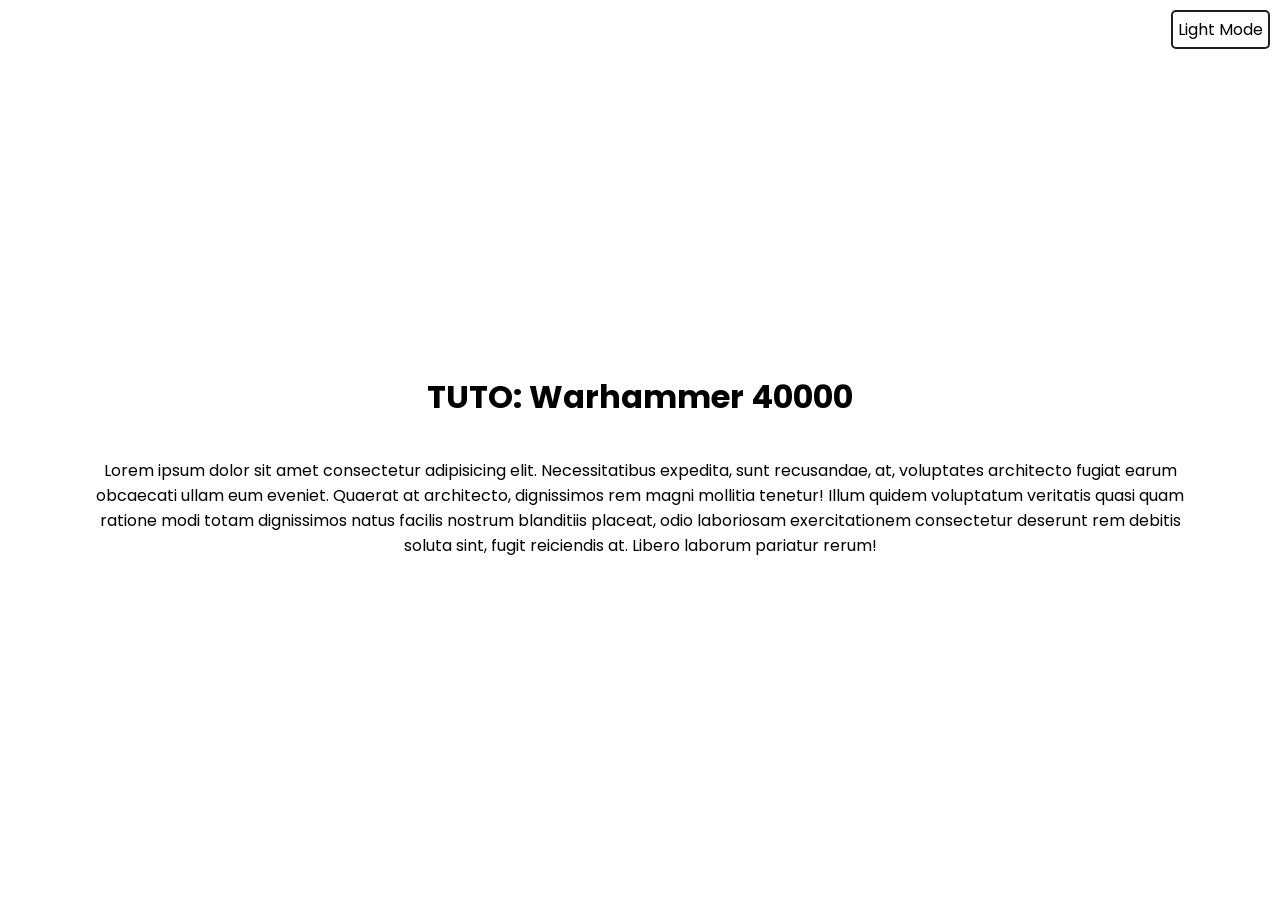
==== 10Projects1Hour/dark-mode-toggle/index.html @ 818858c6 "test" ====
<!DOCTYPE html>
    <html lang="fr">
        <head>
            <meta charset="UTF-8" />
            <meta name="viewport" content="width=device-width, initial scale=1.0" />
            <title>Dark Mode Toggle</title>
            <link rel="stylesheet" href="style.css" />
            <script src="script.js" defer></script>
        </head>
        <body>
            <div class="Light Mode">
                <input type="checkbox" id="toggle" name="toggle">
                <label for="toggle" id="mode">Light Mode</label>
            </div>
            <h1>TUTO: Warhammer 40000</h1>
            <p>Lorem ipsum dolor sit amet consectetur adipisicing elit. Necessitatibus expedita, sunt recusandae, at, voluptates architecto fugiat 
               earum obcaecati ullam eum eveniet. Quaerat at architecto, dignissimos rem magni mollitia tenetur! Illum quidem voluptatum veritatis 
               quasi quam ratione modi totam dignissimos natus facilis nostrum blanditiis placeat, 
               odio laboriosam exercitationem consectetur deserunt rem debitis soluta sint, fugit reiciendis at. Libero laborum pariatur rerum!</p>
        </body>
    </html>
---- 10Projects1Hour/dark-mode-toggle/style.css ----
@import url("https://fonts.googleapis.com/css2?family=Poppins:wght@200;400;600&display=swap");

*{
    box-sizing: border-box;
}

body{
    flex-direction: column;
    display: flex;
    align-items: center;
    justify-content: center;
    font-family: "Poppins", sans-serif;
    margin: 0;
    min-height: 100vh;
    text-align: center;
    padding: 5rem;

    transition: background 0.3s linear,
    color 0.3s linear;
}

body.dark{
    background-color: #1f1f1f;
    color: white;
    transition: background 0.3s linear,
    color 0.3s linear;
}

body.dark label{
    border: 2px solid white;
    transition: border 0.3s linear;
}

label{
    cursor: pointer;
    user-select: none;
    position: absolute;
    top: 10px;
    right: 10px;
    padding: 5px;
    border-radius: 5px;
    border: 2px solid #1f1f1f;
    transition: border 0.3s linear;
}

input{
    visibility: hidden;
}

.toggle-container{
    position: fixed;
    top: 10px;
    right:10px;
}
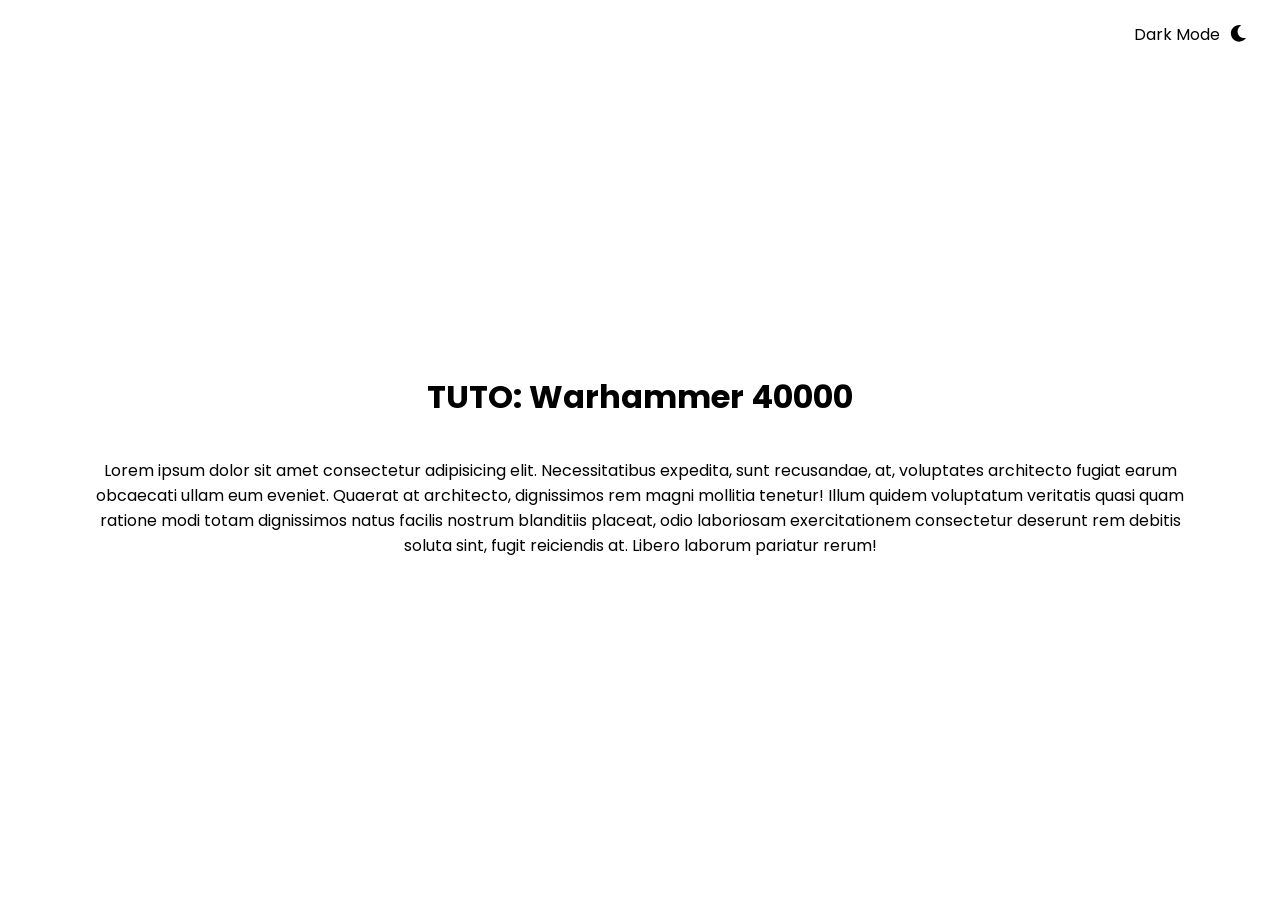
==== commit 69fa2742: "added svg to swap mode" ====
--- a/10Projects1Hour/dark-mode-toggle/index.html
+++ b/10Projects1Hour/dark-mode-toggle/index.html
@@ -10,7 +10,27 @@
         <body>
             <div class="Light Mode">
                 <input type="checkbox" id="toggle" name="toggle">
-                <label for="toggle" id="mode">Light Mode</label>
+                <label id="texteMode">Dark Mode</label>
+                <label for="toggle" id="mode">
+                    <svg xmlns="http://www.w3.org/2000/svg" xmlns:xlink="http://www.w3.org/1999/xlink" version="1.1" width="25" height="25" viewBox="0 0 256 256" xml:space="preserve" id="sun">
+
+                        <defs>
+                        </defs>
+                        <g style="stroke: none; stroke-width: 0; stroke-dasharray: none; stroke-linecap: butt; stroke-linejoin: miter; stroke-miterlimit: 10; fill: #fff; fill-rule: nonzero; opacity: 1;" transform="translate(1.4065934065934016 1.4065934065934016) scale(2.81 2.81)">
+                            <path d="M 45 68 c -12.682 0 -23 -10.317 -23 -23 c 0 -12.682 10.318 -23 23 -23 c 12.683 0 23 10.318 23 23 C 68 57.683 57.683 68 45 68 z" style="stroke: none; stroke-width: 1; stroke-dasharray: none; stroke-linecap: butt; stroke-linejoin: miter; stroke-miterlimit: 10; fill: #fff; fill-rule: nonzero; opacity: 1;" transform=" matrix(1 0 0 1 0 0) " stroke-linecap="round"/>
+                            <path d="M 38.652 17.61 c -0.292 0 -0.573 -0.127 -0.765 -0.356 c -0.239 -0.284 -0.301 -0.677 -0.161 -1.021 l 6.348 -15.61 C 44.227 0.247 44.593 0 45 0 s 0.773 0.247 0.926 0.623 l 6.349 15.61 c 0.14 0.344 0.077 0.737 -0.162 1.021 c -0.238 0.284 -0.616 0.414 -0.978 0.333 c -4.045 -0.881 -8.228 -0.881 -12.271 0 C 38.794 17.603 38.723 17.61 38.652 17.61 z" style="stroke: none; stroke-width: 1; stroke-dasharray: none; stroke-linecap: butt; stroke-linejoin: miter; stroke-miterlimit: 10; fill: #fff; fill-rule: nonzero; opacity: 1;" transform=" matrix(1 0 0 1 0 0) " stroke-linecap="round"/>
+                            <path d="M 45 90 c -0.407 0 -0.773 -0.246 -0.926 -0.623 l -6.348 -15.61 c -0.14 -0.344 -0.078 -0.737 0.161 -1.021 c 0.239 -0.284 0.615 -0.412 0.978 -0.333 c 4.043 0.882 8.226 0.882 12.271 0 c 0.363 -0.08 0.74 0.05 0.978 0.333 c 0.239 0.283 0.302 0.677 0.162 1.021 l -6.349 15.61 C 45.773 89.754 45.407 90 45 90 z" style="stroke: none; stroke-width: 1; stroke-dasharray: none; stroke-linecap: butt; stroke-linejoin: miter; stroke-miterlimit: 10; fill: #fff; fill-rule: nonzero; opacity: 1;" transform=" matrix(1 0 0 1 0 0) " stroke-linecap="round"/>
+                            <path d="M 16.61 52.349 c -0.127 0 -0.255 -0.024 -0.377 -0.073 l -15.61 -6.349 C 0.247 45.773 0 45.407 0 45 s 0.247 -0.773 0.624 -0.926 l 15.61 -6.348 c 0.343 -0.14 0.737 -0.078 1.021 0.161 c 0.284 0.239 0.412 0.616 0.333 0.978 c -0.441 2.021 -0.665 4.086 -0.665 6.135 c 0 2.049 0.224 4.113 0.665 6.136 c 0.079 0.362 -0.049 0.739 -0.333 0.978 C 17.071 52.269 16.842 52.349 16.61 52.349 z" style="stroke: none; stroke-width: 1; stroke-dasharray: none; stroke-linecap: butt; stroke-linejoin: miter; stroke-miterlimit: 10; fill: #fff; fill-rule: nonzero; opacity: 1;" transform=" matrix(1 0 0 1 0 0) " stroke-linecap="round"/>
+                            <path d="M 73.39 52.349 c -0.231 0 -0.461 -0.08 -0.644 -0.235 c -0.284 -0.238 -0.412 -0.615 -0.333 -0.978 c 0.44 -2.022 0.664 -4.087 0.664 -6.136 c 0 -2.049 -0.224 -4.114 -0.664 -6.135 c -0.079 -0.362 0.049 -0.739 0.333 -0.978 c 0.283 -0.239 0.676 -0.301 1.021 -0.161 l 15.61 6.348 C 89.754 44.227 90 44.593 90 45 s -0.246 0.773 -0.623 0.926 l -15.61 6.349 C 73.645 52.324 73.517 52.349 73.39 52.349 z" style="stroke: none; stroke-width: 1; stroke-dasharray: none; stroke-linecap: butt; stroke-linejoin: miter; stroke-miterlimit: 10; fill: #fff; fill-rule: nonzero; opacity: 1;" transform=" matrix(1 0 0 1 0 0) " stroke-linecap="round"/>
+                            <path d="M 20.437 30.415 c -0.028 0 -0.057 -0.001 -0.085 -0.004 c -0.37 -0.032 -0.692 -0.266 -0.836 -0.607 l -6.549 -15.527 c -0.158 -0.375 -0.073 -0.808 0.214 -1.096 c 0.288 -0.288 0.722 -0.371 1.096 -0.214 l 15.527 6.549 c 0.342 0.144 0.576 0.466 0.607 0.835 c 0.032 0.37 -0.144 0.727 -0.456 0.927 c -1.743 1.119 -3.36 2.42 -4.809 3.868 c -1.448 1.449 -2.75 3.066 -3.868 4.809 C 21.093 30.243 20.775 30.415 20.437 30.415 z" style="stroke: none; stroke-width: 1; stroke-dasharray: none; stroke-linecap: butt; stroke-linejoin: miter; stroke-miterlimit: 10; fill: #fff; fill-rule: nonzero; opacity: 1;" transform=" matrix(1 0 0 1 0 0) " stroke-linecap="round"/>
+                            <path d="M 76.112 77.112 c -0.131 0 -0.263 -0.025 -0.389 -0.078 l -15.526 -6.549 c -0.342 -0.145 -0.576 -0.467 -0.607 -0.836 c -0.032 -0.37 0.144 -0.727 0.456 -0.928 c 1.745 -1.121 3.363 -2.423 4.808 -3.868 l 0 0 c 1.445 -1.444 2.747 -3.063 3.868 -4.808 c 0.201 -0.312 0.553 -0.489 0.928 -0.456 c 0.369 0.031 0.691 0.266 0.836 0.607 l 6.549 15.526 c 0.157 0.375 0.073 0.809 -0.215 1.096 C 76.628 77.011 76.372 77.112 76.112 77.112 z" style="stroke: none; stroke-width: 1; stroke-dasharray: none; stroke-linecap: butt; stroke-linejoin: miter; stroke-miterlimit: 10; fill: #fff; fill-rule: nonzero; opacity: 1;" transform=" matrix(1 0 0 1 0 0) " stroke-linecap="round"/>
+                            <path d="M 69.563 30.414 c -0.339 0 -0.656 -0.171 -0.842 -0.459 c -1.121 -1.746 -2.423 -3.363 -3.868 -4.809 l 0 0 c -1.447 -1.447 -3.065 -2.749 -4.808 -3.868 c -0.313 -0.2 -0.488 -0.557 -0.456 -0.927 c 0.031 -0.37 0.266 -0.691 0.607 -0.835 l 15.526 -6.549 c 0.373 -0.158 0.808 -0.074 1.096 0.214 c 0.288 0.288 0.372 0.721 0.215 1.096 l -6.549 15.527 c -0.145 0.342 -0.467 0.576 -0.836 0.607 C 69.62 30.413 69.592 30.414 69.563 30.414 z" style="stroke: none; stroke-width: 1; stroke-dasharray: none; stroke-linecap: butt; stroke-linejoin: miter; stroke-miterlimit: 10; fill: #fff; fill-rule: nonzero; opacity: 1;" transform=" matrix(1 0 0 1 0 0) " stroke-linecap="round"/>
+                            <path d="M 13.887 77.112 c -0.26 0 -0.516 -0.102 -0.707 -0.293 c -0.288 -0.288 -0.373 -0.721 -0.214 -1.096 l 6.549 -15.526 c 0.144 -0.342 0.466 -0.576 0.835 -0.607 c 0.37 -0.043 0.727 0.144 0.927 0.456 c 1.119 1.742 2.421 3.36 3.868 4.808 l 0 0 c 1.446 1.446 3.063 2.747 4.809 3.868 c 0.312 0.201 0.488 0.558 0.456 0.928 c -0.032 0.369 -0.266 0.691 -0.607 0.836 l -15.527 6.549 C 14.15 77.087 14.019 77.112 13.887 77.112 z" style="stroke: none; stroke-width: 1; stroke-dasharray: none; stroke-linecap: butt; stroke-linejoin: miter; stroke-miterlimit: 10; fill: #fff; fill-rule: nonzero; opacity: 1;" transform=" matrix(1 0 0 1 0 0) " stroke-linecap="round"/>
+                        </g>
+                    </svg>
+                <svg xmlns="http://www.w3.org/2000/svg" width="25" height="25" id="moon" class="active" viewBox="0 0 768 768"><path d="M283.211 512c78.962 0 151.079-35.925 198.857-94.792 7.068-8.708-.639-21.43-11.562-19.35-124.203 23.654-238.262-71.576-238.262-196.954 0-72.222 38.662-138.635 101.498-174.394 9.686-5.512 7.25-20.197-3.756-22.23A258.156 258.156 0 0 0 283.211 0c-141.309 0-256 114.511-256 256 0 141.309 114.511 256 256 256z"/>
+                </svg>
+            </label>
             </div>
             <h1>TUTO: Warhammer 40000</h1>
             <p>Lorem ipsum dolor sit amet consectetur adipisicing elit. Necessitatibus expedita, sunt recusandae, at, voluptates architecto fugiat 
--- a/10Projects1Hour/dark-mode-toggle/style.css
+++ b/10Projects1Hour/dark-mode-toggle/style.css
@@ -26,21 +26,13 @@
     color 0.3s linear;
 }
 
-body.dark label{
-    border: 2px solid white;
-    transition: border 0.3s linear;
-}
-
 label{
     cursor: pointer;
     user-select: none;
     position: absolute;
-    top: 10px;
-    right: 10px;
+    top: 20px;
+    right: 20px;
     padding: 5px;
-    border-radius: 5px;
-    border: 2px solid #1f1f1f;
-    transition: border 0.3s linear;
 }
 
 input{
@@ -51,4 +43,23 @@
     position: fixed;
     top: 10px;
     right:10px;
+}
+
+#sun{
+    margin-left:-30px;
+    margin-top: -5px;
+}
+
+#sun, #moon{
+    display: none;
+}
+
+#sun.active, #moon.active{
+    display: block;
+}
+
+#texteMode{
+        cursor: auto;
+        top: 17px;
+        right: 55px;
 }
